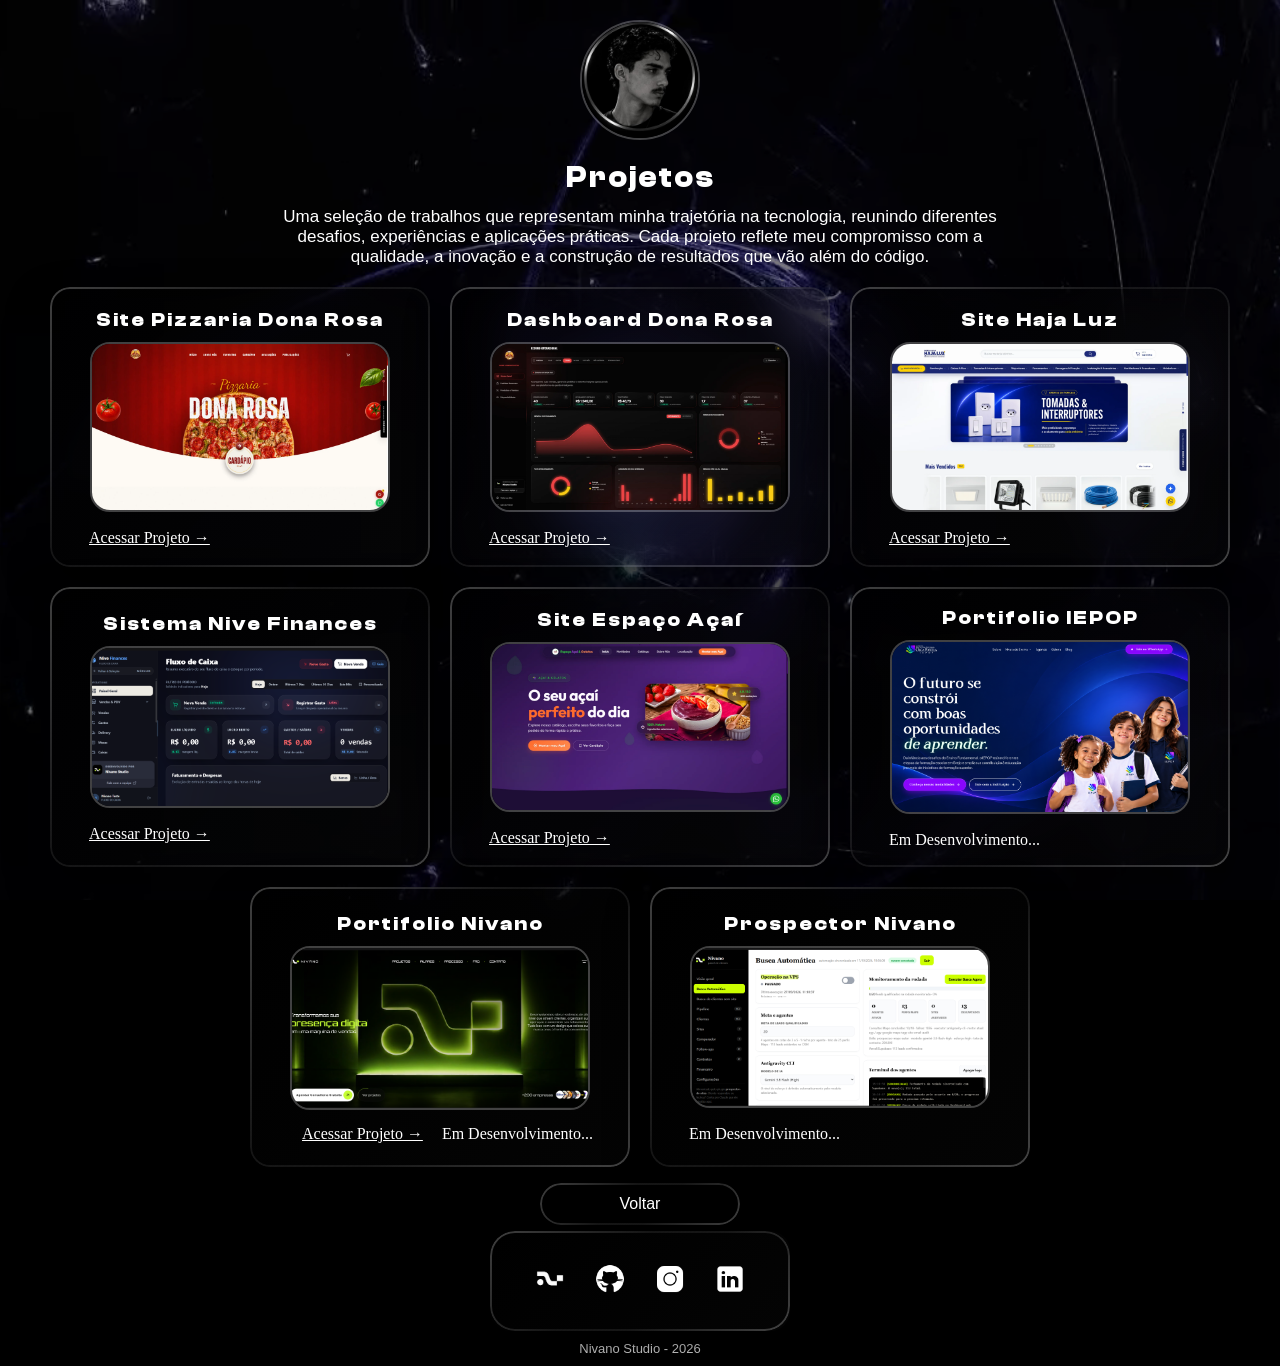
==== projects/projects.html @ e8043a5b "Publica portfólio do Filipe" ====
<!doctype html>
<html lang="pt-BR">
  <head>
    <meta charset="UTF-8" />
    <meta name="viewport" content="width=device-width, initial-scale=1.0" />
    <link rel="icon" type="image/png" href="../asset/icons/icon-nav.png" />
    <title>Projetos</title>
    <link rel="stylesheet" href="style-projects.css" />
  </head>
  <body>
    <!-- @ Video fundo -->
    <video class="bg-video" autoplay loop muted playsinline>
      <source src="../asset/purple-swirls.webm" type="video/webm" />
    </video>
    <div class="card-projects">
          <img src="../asset/perfil.jpg" alt="Foto de perfil de Filipe Santana" class="perfil" />
      <h1 class="autor">Projetos</h1>
      <p class="description">
        Uma seleção de trabalhos que representam minha trajetória na tecnologia,
        reunindo diferentes desafios, experiências e aplicações práticas. Cada
        projeto reflete meu compromisso com a qualidade, a inovação e a
        construção de resultados que vão além do código.
      </p>
    </div>
    <div class="fileira1">
      <div class="card-project project1">
        <h2 class="h2-project">Site Pizzaria Dona Rosa</h2>
        <img
          src="../projects/asset/dona-rosa.webp"
          alt="Site Dona Rosa"
          class="img-project"
        />
        <a class="links" href="https://pizzaria-donarosa.nivanostudio.com.br/"
          >Acessar Projeto &rarr;</a
        >
      </div>
      <div class="card-project">
        <h2 class="h2-project">Dashboard Dona Rosa</h2>
        <img
          src="../projects/asset/dashboard-dona-rosa.webp"
          alt="Dashboard Dona Rosa"
          class="img-project"
        />
        <a
          class="links"
          href="https://pizzaria-donarosa.nivanostudio.com.br/dashboard"
          >Acessar Projeto &rarr;</a
        >
      </div>
      <div class="card-project">
        <h2 class="h2-project">Site Haja Luz</h2>
        <img
          src="../projects/asset/haja-luz.webp"
          alt="Site Haja Luz"
          class="img-project"
        />
        <a class="links" href="https://energianovahajaluz.com.br/"
          >Acessar Projeto &rarr;</a
        >
      </div>
    </div>
    <div class="fileira2">
      <div class="card-project">
        <h2 class="h2-project">Sistema Nive Finances</h2>
        <img
          src="../projects/asset/nive-finances.png"
          alt="Sistema Nive Finances"
          class="img-project"
        />
        <a class="links" href="https://nive-finances.nivanostudio.com.br/"
          >Acessar Projeto &rarr;</a
        >
      </div>
      <div class="card-project">
        <h2 class="h2-project">Site Espaço Açaí</h2>
        <img
          src="../projects/asset/espaco-acai.webp"
          alt="Site Espaço Açaí"
          class="img-project"
        />
        <a class="links" href="https://espaco-acai-gelatos.vercel.app/"
          >Acessar Projeto &rarr;</a
        >
      </div>
      <div class="card-project">
        <h2 class="h2-project">Portifolio IEPOP</h2>
        <img
          src="../projects/asset/portifolio-IEPOP.png"
          alt=""
          class="img-project"
        />

        <a class="links" style="text-decoration: none" href=""
          >Em Desenvolvimento...</a
        >
      </div>
    </div>
    <div class="fileira3">
      <div class="card-project">
        <h2 class="h2-project">Portifolio Nivano</h2>
        <img
          src="../projects/asset/portifolio-nivano.png"
          alt="Portifolio Nivano"
          class="img-project"
        />

        <div class="botoes-links">
          <a class="links" href="https://nivano-studio.com.br/"
            >Acessar Projeto &rarr;</a
          >
          <a class="links" style="text-decoration: none" href=""
            >Em Desenvolvimento...</a
          >
        </div>
      </div>
      <div class="card-project">
        <h2 class="h2-project">Prospector Nivano</h2>
        <img
          src="../projects/asset/prospector-nivano.png"
          alt="Prospector Nivano"
          class="img-project"
        />

        <a class="links" style="text-decoration: none" href=""
          >Em Desenvolvimento...</a
        >
      </div>
    </div>
    <ul class="voltar">
      <li><a id="Voltar" href="../index.html">Voltar</a></li>
    </ul>
    <div class="card-logos">
      <a href="https://www.nivanostudio.com.br/"
        ><img
          class="logo-end"
          src="../asset/icons/icon-nav.png"
          alt="Logo Nivano"
      /></a>

      <a href="https://github.com/nivano-studio"
        ><img
          class="logo-end"
          src="../asset/icons/github.png"
          alt="Logo GitHub"
      /></a>

      <a href="https://www.instagram.com/filipe_santana.brs/"
        ><img
          class="logo-end"
          src="../asset/icons/insta.png"
          alt="Logo Instagram"
      /></a>

      <a
        href="https://www.linkedin.com/in/filipesantanabrs/"
        ><img
          class="logo-end"
          src="../asset/icons/likedin.png"
          alt="Logo LinkedIn"
      /></a>
    </div>
  </body>
  <footer>
    <p class="rodape">Nivano Studio - 2026</p>
  </footer>
</html>
---- projects/style-projects.css ----
@font-face {
  font-family: "ClashDisplay";
  src: url("../fonts/ClashDisplay-Light.ttf") format("truetype");
  font-weight: normal;
  font-style: normal;
}

@font-face {
  font-family: "ClashDisplay";
  src: url("../fonts/ClashDisplay-Regular.ttf") format("truetype");
  font-weight: normal;
  font-style: normal;
}

@font-face {
  font-family: "ClashDisplay";
  src: url("../fonts/ClashDisplay-Medium.ttf") format("truetype");
  font-weight: normal;
  font-style: normal;
}

@font-face {
  font-family: "ClashDisplay";
  src: url("../fonts/ClashDisplay-Bold.ttf") format("truetype");
  font-weight: normal;
  font-style: normal;
}

* {
  margin: 0;
  padding: 0;
  box-sizing: border-box;
}

body {
  min-height: 100vh;
  display: flex;
  flex-direction: column;
  justify-content: center;
  align-items: center;
  background-color: #000;
  text-align: center;
  color: white;
}

.autor {
  font-family: "ClashDisplay", sans-serif;
  font-size: 30px;
  letter-spacing: 2px;
}
.description {
  font-family: "ClashDisplay-Regular", sans-serif;
  font-size: 17px;
  margin-inline: 60px;
  text-align: center;
  width: 750px;
  margin: 10px;
}

#Voltar {
  text-decoration: none;
  font-family: "ClashDisplay-Regular", sans-serif;
  color: white;
}
.links {
  color: white;
  z-index: 1;
  position: relative;
  align-self: start;
  padding-top: 2px;
  padding-left: 15px;
}

.bg-video {
  /* $ Fixa o Video no fundo */
  top: 0;
  left: 0;
  position: fixed;
  width: 100vw;
  height: 100vh;
  object-fit: cover;
  /* $ Video para tras da pagina*/
  z-index: -1;
  /* $ Escurece o Video */
  filter: brightness(50%);
}

.fileira1,
.fileira2,
.fileira3 {
  display: flex;
  flex-direction: row;
  justify-content: center;
  align-items: center;
}
.h2-project {
  font-family: "ClashDisplay", sans-serif;
  font-size: 20px;
  margin-bottom: 10px;
  letter-spacing: 2px;
}
.img-project {
  width: 300px;
  height: 200px;
  margin-bottom: 15px;
  border: 2px solid rgba(255, 255, 255, 0.25);
  object-fit: cover;
  border-radius: 20px;
}
.card-project {
  position: relative;
  width: 380px;
  height: 280px;
  margin: 10px;

  /* $ Flexbox */
  display: flex;
  flex-direction: column;
  justify-content: center;
  align-items: center;

  border-radius: 20px;
  padding: 24px;

  /* $ Fundo do card-sobre */
  background: linear-gradient(
    135deg,
    rgba(0, 0, 0, 0.45) 0%,
    rgba(15, 15, 15, 0.25) 100%
  );

  /* $ Desfoque */
  backdrop-filter: blur(20px);

  /* $ Sombras no fundo do card */
  box-shadow: 0 20px 40px rgba(0, 0, 0, 0.6);
}

/* @ Borda Superior/esquerda */
.card-project:before {
  content: "";
  position: absolute;
  inset: 0;

  border-radius: 20px;

  /* $ Borda Superior/esquerda */
  border: 2px solid rgba(255, 255, 255, 0.25);

  /* $ Mascara de Gradiente */
  -webkit-mask: linear-gradient(135deg, #000 0%, transparent 60%);
  mask: linear-gradient(135deg, #000 0%, transparent 60%);
}

/* @ Borda Inferior/direita */
.card-project:after {
  content: "";
  position: absolute;
  inset: 0;

  border-radius: 20px;

  /* $ Borda Inferior/direita */
  border: 2px solid rgba(255, 255, 255, 0.25);

  /* $ Mascara de Gradiente */
  -webkit-mask: linear-gradient(135deg, transparent 40%, #000 100%);
  mask: linear-gradient(135deg, transparent 40%, #000 100%);
}

.menu {
  margin-top: 40px;
}

li {
  position: relative;
  border-radius: 25px;
  margin: 6px;
  padding: 12px;
  width: 200px;
  list-style: none;
  transition: 0.1s ease;
  z-index: 1;

  /* $ Desfoque */
  backdrop-filter: blur(20px);
}

li:hover {
  transform: translateY(-2px);
  background-color: rgba(255, 255, 255, 0.205);
  color: black;
}

/* @ Borda Superior/esquerda */
li:before {
  content: "";
  position: absolute;
  inset: 0;

  border-radius: 25px;

  /* $ Borda Superior/esquerda */
  border: 2px solid rgba(255, 255, 255, 0.25);

  /* $ Mascara de Gradiente */
  -webkit-mask: linear-gradient(135deg, #000 0%, transparent 60%);
  mask: linear-gradient(135deg, #000 0%, transparent 60%);

  /* $ faz com que o mouse nao interaja com o elemento  */
  pointer-events: none;
}

/* @ Borda Inferior/direita */
li:after {
  content: "";
  position: absolute;
  inset: 0;

  border-radius: 25px;

  /* $ Borda Inferior/direita */
  border: 2px solid rgba(255, 255, 255, 0.25);

  /* $ Mascara de Gradiente */
  -webkit-mask: linear-gradient(135deg, transparent 40%, #000 100%);
  mask: linear-gradient(135deg, transparent 40%, #000 100%);

  /* $ faz com que o mouse nao interaja com o elemento  */
  pointer-events: none;
}

.perfil {
  width: 120px;
  height: 120px;
  margin-top: 20px;
  margin-bottom: 15px;
  border-radius: 50%;
  border: 2px solid rgba(255, 255, 255, 0.25);
  object-fit: cover;
}

.card-logos {
  position: relative;
  width: 300px;
  height: 100px;

  /* $ Flexbox */
  display: flex;
  flex-direction: row;
  justify-content: center;
  align-items: center;
  gap: 30px;

  border-radius: 20px;
  padding: 24px;

  /* $ Fundo do card-principal */
  background: linear-gradient(
    135deg,
    rgba(0, 0, 0, 0.45) 0%,
    rgba(15, 15, 15, 0.25) 100%
  );

  /* $ Desfoque */
  backdrop-filter: blur(20px);

  /* $ Sombras no fundo do card */
  box-shadow: 0 20px 40px rgba(0, 0, 0, 0.6);
}

/* @ Borda Superior/esquerda */
.card-logos:before {
  content: "";
  position: absolute;
  inset: 0;

  border-radius: 25px;

  /* $ Borda Superior/esquerda */
  border: 2px solid rgba(255, 255, 255, 0.25);

  /* $ Mascara de Gradiente */
  -webkit-mask: linear-gradient(135deg, #000 0%, transparent 60%);
  mask: linear-gradient(135deg, #000 0%, transparent 60%);
  pointer-events: none;
}

/* @ Borda Inferior/direita */
.card-logos:after {
  content: "";
  position: absolute;
  inset: 0;

  border-radius: 25px;

  /* $ Borda Inferior/direita */
  border: 2px solid rgba(255, 255, 255, 0.25);

  /* $ Mascara de Gradiente */
  -webkit-mask: linear-gradient(135deg, transparent 40%, #000 100%);
  mask: linear-gradient(135deg, transparent 40%, #000 100%);
  pointer-events: none;
}

.card-logos a {
  position: relative;
  z-index: 1;
}

.logo-end {
  position: relative;
  width: 30px;
  height: 30px;
  object-fit: cover;
  z-index: 1;

  transition: 0.1s ease;
}

.logo-end:hover {
  transform: translateY(-2px);
}

.rodape {
  margin: 10px;
  font-family: "ClashDisplay-Regular", sans-serif;
  font-size: 13px;
}
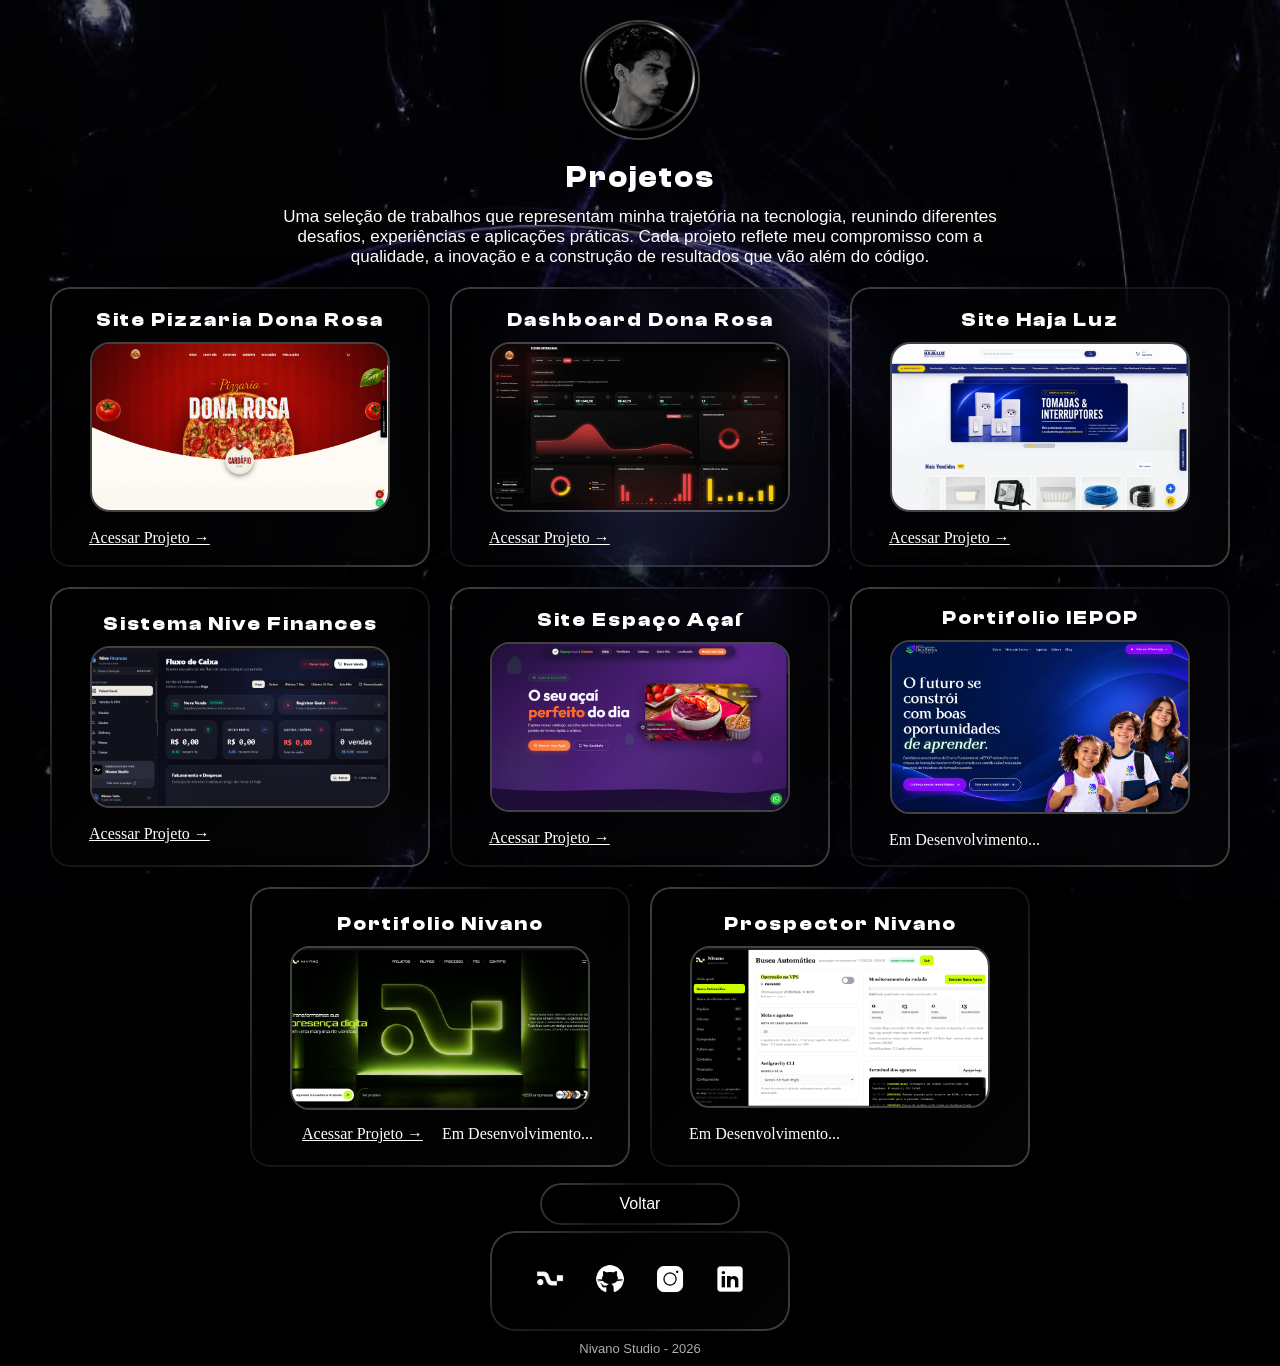
==== commit f0a4450e: "Corrige layout mobile e animação de fundo" ====
--- a/projects/projects.html
+++ b/projects/projects.html
@@ -9,9 +9,15 @@
   </head>
   <body>
     <!-- @ Video fundo -->
-    <video class="bg-video" autoplay loop muted playsinline>
+    <video class="bg-video" autoplay loop muted playsinline webkit-playsinline preload="auto">
       <source src="../asset/purple-swirls.webm" type="video/webm" />
     </video>
+    <script>
+      const backgroundVideo = document.querySelector(".bg-video");
+      const useAnimatedBackground = () => document.body.classList.add("video-fallback");
+      backgroundVideo?.addEventListener("error", useAnimatedBackground, { once: true });
+      backgroundVideo?.play().catch(useAnimatedBackground);
+    </script>
     <div class="card-projects">
           <img src="../asset/perfil.jpg" alt="Foto de perfil de Filipe Santana" class="perfil" />
       <h1 class="autor">Projetos</h1>
--- a/projects/style-projects.css
+++ b/projects/style-projects.css
@@ -41,6 +41,24 @@
   background-color: #000;
   text-align: center;
   color: white;
+}
+
+body.video-fallback {
+  background-image:
+    radial-gradient(ellipse at 15% 20%, rgba(105, 31, 163, 0.42), transparent 48%),
+    radial-gradient(ellipse at 85% 65%, rgba(42, 47, 130, 0.38), transparent 46%),
+    radial-gradient(ellipse at 45% 110%, rgba(107, 22, 93, 0.3), transparent 48%);
+  background-size: 160% 160%;
+  animation: purple-background-drift 18s ease-in-out infinite alternate;
+}
+
+body.video-fallback .bg-video {
+  display: none;
+}
+
+@keyframes purple-background-drift {
+  from { background-position: 0% 0%; }
+  to { background-position: 100% 100%; }
 }
 
 .autor {
@@ -327,3 +345,81 @@
   font-family: "ClashDisplay-Regular", sans-serif;
   font-size: 13px;
 }
+
+@media (max-width: 1100px) {
+  .fileira1,
+  .fileira2,
+  .fileira3 {
+    width: 100%;
+    flex-wrap: wrap;
+  }
+
+  .card-project {
+    width: min(380px, calc(50% - 20px));
+  }
+}
+
+@media (max-width: 640px) {
+  body {
+    justify-content: flex-start;
+    width: 100%;
+    padding: 12px;
+    overflow-x: hidden;
+  }
+
+  .card-projects {
+    width: 100%;
+    max-width: 520px;
+  }
+
+  .description {
+    width: 100%;
+    margin: 10px auto;
+    font-size: 15px;
+  }
+
+  .fileira1,
+  .fileira2,
+  .fileira3 {
+    flex-direction: column;
+    align-items: center;
+  }
+
+  .card-project {
+    width: 100%;
+    max-width: 380px;
+    height: auto;
+    min-height: 280px;
+    margin: 8px 0;
+    padding: 20px;
+  }
+
+  .img-project {
+    width: 100%;
+    max-width: 300px;
+    height: 180px;
+  }
+
+  .h2-project {
+    font-size: 19px;
+  }
+
+  .voltar {
+    margin: 0 auto;
+  }
+
+  li {
+    width: min(200px, calc(100vw - 48px));
+  }
+
+  .card-logos {
+    max-width: 100%;
+    margin: 4px auto;
+  }
+}
+
+@media (prefers-reduced-motion: reduce) {
+  body.video-fallback {
+    animation: none;
+  }
+}
